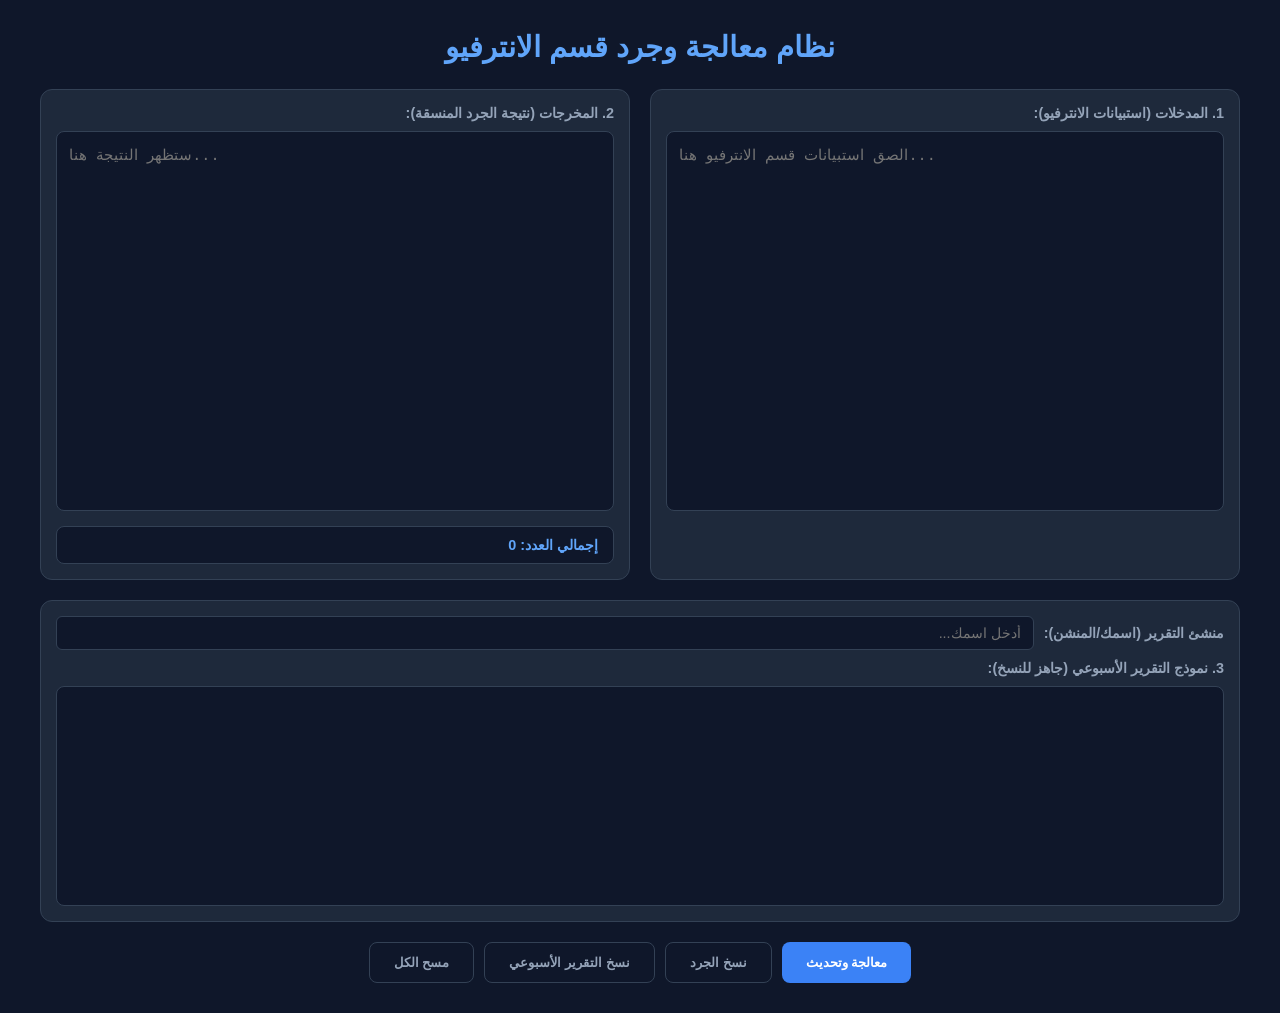
==== قسم انترفيو/index.html @ 0abdf583 "Remove nested git repos for Pages deployment" ====
<!DOCTYPE html>
<html lang="ar" dir="rtl">
<head>
  <meta charset="UTF-8">
  <meta name="viewport" content="width=device-width, initial-scale=1.0">
  <title>نظام جرد تقارير قسم الانترفيو</title>
  <style>
    :root {
      --bg-dark: #0f172a;
      --card-bg: #1e293b;
      --accent: #3b82f6;
      --accent-hover: #2563eb;
      --text-main: #f8fafc;
      --text-sub: #94a3b8;
      --border: #334155;
    }

    * { box-sizing: border-box; margin: 0; padding: 0; }
    body {
      font-family: 'Segoe UI', Tahoma, Geneva, Verdana, sans-serif;
      background-color: var(--bg-dark);
      color: var(--text-main);
      padding: 30px 20px;
      min-height: 100vh;
    }

    .wrapper { max-width: 1200px; margin: 0 auto; }
    header { text-align: center; margin-bottom: 25px; }
    header h1 { font-size: 1.8rem; color: #60a5fa; margin-bottom: 8px; }

    .grid {
      display: grid;
      grid-template-columns: 1fr 1fr;
      gap: 20px;
    }
    @media (max-width: 768px) { .grid { grid-template-columns: 1fr; } }

    .box {
      background: var(--card-bg);
      border: 1px solid var(--border);
      border-radius: 12px;
      padding: 15px;
      display: flex;
      flex-direction: column;
    }
    .box label {
      font-size: 0.9rem;
      font-weight: bold;
      margin-bottom: 10px;
      color: var(--text-sub);
    }
    textarea {
      width: 100%;
      height: 380px;
      background: #0f172a;
      border: 1px solid var(--border);
      border-radius: 8px;
      padding: 12px;
      color: var(--text-main);
      font-family: 'Courier New', Courier, monospace;
      font-size: 0.95rem;
      line-height: 1.6;
      resize: none;
      outline: none;
      direction: ltr;
      text-align: left;
    }
    textarea:focus { border-color: var(--accent); }

    .full-width-box { margin-top: 20px; }
    .full-width-box textarea { height: 220px; }

    .input-author {
      margin-bottom: 10px;
      display: flex;
      align-items: center;
      gap: 10px;
    }
    .input-author input {
      background: #0f172a;
      border: 1px solid var(--border);
      border-radius: 6px;
      padding: 8px 12px;
      color: var(--text-main);
      outline: none;
      font-size: 0.9rem;
      flex: 1;
    }
    .input-author input:focus { border-color: var(--accent); }

    .stats-bar {
      margin-top: 15px;
      background: #0f172a;
      border: 1px solid var(--border);
      border-radius: 8px;
      padding: 10px 15px;
      font-size: 0.9rem;
      display: flex;
      flex-direction: column;
      gap: 5px;
    }
    .stats-count { color: #60a5fa; font-weight: bold; }
    .stats-duplicates { color: #f87171; font-weight: bold; }

    .actions {
      display: flex;
      gap: 10px;
      margin-top: 20px;
      justify-content: center;
      flex-wrap: wrap;
    }
    button.action-btn {
      background: var(--accent);
      color: white;
      border: none;
      padding: 12px 24px;
      border-radius: 8px;
      font-weight: bold;
      cursor: pointer;
    }
    button.secondary {
      background: transparent;
      border: 1px solid var(--border);
      color: var(--text-sub);
    }

    .toast {
      position: fixed;
      bottom: 20px;
      left: 50%;
      transform: translateX(-50%) translateY(100px);
      background: #10b981;
      color: white;
      padding: 10px 20px;
      border-radius: 6px;
      font-size: 0.9rem;
      opacity: 0;
      transition: all 0.3s ease;
    }
    .toast.show { transform: translateX(-50%) translateY(0); opacity: 1; }
  </style>
</head>
<body>

  <div class="wrapper">
    <header>
      <h1>نظام معالجة وجرد قسم الانترفيو</h1>
    </header>

    <div class="grid">
      <div class="box">
        <label>1. المدخلات (استبيانات الانترفيو):</label>
        <textarea id="inputData" placeholder="الصق استبيانات قسم الانترفيو هنا..."></textarea>
      </div>
      <div class="box">
        <label>2. المخرجات (نتيجة الجرد المنسقة):</label>
        <textarea id="outputData" placeholder="ستظهر النتيجة هنا..." readonly></textarea>
        <div class="stats-bar">
          <div id="totalCount" class="stats-count">إجمالي العدد: 0</div>
          <div id="duplicateAlert" class="stats-duplicates" style="display: none;"></div>
        </div>
      </div>
    </div>

    <div class="box full-width-box">
      <div class="input-author">
        <label style="margin: 0; min-width: 140px;">منشئ التقرير (اسمك/المنشن):</label>
        <input type="text" id="authorName" placeholder="أدخل اسمك..." oninput="processData()">
      </div>
      <label>3. نموذج التقرير الأسبوعي (جاهز للنسخ):</label>
      <textarea id="reportData" readonly></textarea>
    </div>

    <div class="actions">
      <button class="action-btn" onclick="processData()">معالجة وتحديث</button>
      <button class="action-btn secondary" onclick="copyResult('outputData')">نسخ الجرد</button>
      <button class="action-btn secondary" onclick="copyResult('reportData')">نسخ التقرير الأسبوعي</button>
      <button class="action-btn secondary" onclick="clearAll()">مسح الكل</button>
    </div>
  </div>

  <div id="toast" class="toast">تم النسخ بنجاح!</div>

  <script>
    // رول خارج الخدمة لقسم الانترفيو
    const OUT_OF_SERVICE_ROLE_ID = "1135000855872020513";
    const OUT_OF_SERVICE_ROLE_MENTION = `<@&${OUT_OF_SERVICE_ROLE_ID}>`;

    function removeFancyFont(text) {
      if (!text) return '';
      let str = text.normalize('NFKD');
      let clean = '';
      for (let i = 0; i < str.length; i++) {
        let code = str.charCodeAt(i);
        if (code >= 0xD835) {
          let codePoint = str.codePointAt(i);
          if (codePoint >= 0x1D400 && codePoint <= 0x1D419) clean += String.fromCharCode(65 + (codePoint - 0x1D400));
          else if (codePoint >= 0x1D41A && codePoint <= 0x1D433) clean += String.fromCharCode(97 + (codePoint - 0x1D41A));
          else if (codePoint >= 0x1D434 && codePoint <= 0x1D44D) clean += String.fromCharCode(65 + (codePoint - 0x1D434));
          else if (codePoint >= 0x1D44E && codePoint <= 0x1D467) clean += String.fromCharCode(97 + (codePoint - 0x1D44E));
          else if (codePoint >= 0x1D468 && codePoint <= 0x1D481) clean += String.fromCharCode(65 + (codePoint - 0x1D468));
          else if (codePoint >= 0x1D482 && codePoint <= 0x1D49B) clean += String.fromCharCode(97 + (codePoint - 0x1D482));
          else if (codePoint >= 0x1D5D4 && codePoint <= 0x1D5ED) clean += String.fromCharCode(65 + (codePoint - 0x1D5D4));
          else if (codePoint >= 0x1D5EE && codePoint <= 0x1D607) clean += String.fromCharCode(97 + (codePoint - 0x1D5EE));
          else if (codePoint >= 0x1D608 && codePoint <= 0x1D621) clean += String.fromCharCode(65 + (codePoint - 0x1D608));
          else if (codePoint >= 0x1D622 && codePoint <= 0x1D63B) clean += String.fromCharCode(97 + (codePoint - 0x1D622));
          else if (codePoint >= 0x1D63C && codePoint <= 0x1D655) clean += String.fromCharCode(65 + (codePoint - 0x1D63C));
          else if (codePoint >= 0x1D656 && codePoint <= 0x1D66F) clean += String.fromCharCode(97 + (codePoint - 0x1D656));
          i++;
        } else {
          clean += str[i];
        }
      }
      return clean.replace(/[\u0300-\u036f]/g, '').trim();
    }

    function cleanAndStandardizeRank(rawRank) {
      if (!rawRank) return '';
      let clean = removeFancyFont(rawRank);
      const lowerClean = clean.toLowerCase();
      const standardRanks = [
        "Supervisor", "Mod", "Super Admin", "Head Admin", "Admin",
        "Controller", "Hand of the king", "Pre Master", "Master", "Advisor",
        "Operator", "Marshal", "Manager", "Director", "Executive",
        "President", "Commander", "Mythical", "Colonel", "Boss",
        "Big Boss", "CEO", "Co Founder", "Founder", "Consultant"
      ];
      for (let rank of standardRanks) {
        if (lowerClean.includes(rank.toLowerCase())) return rank;
      }
      return clean;
    }

    function formatUserMention(rawInput) {
      if (!rawInput) return '';
      const trimmed = rawInput.trim();
      const mentionMatch = trimmed.match(/^<@!?([0-9]{17,20})>$/);
      if (mentionMatch) return `<@${mentionMatch[1]}>`;
      const digitMatch = trimmed.match(/\d{17,20}/);
      if (digitMatch) return `<@${digitMatch[0]}>`;
      let clean = trimmed.replace(/[\u200B-\u200D\uFEFF\u200F]/g, '').replace(/@+/g, '').trim();
      return clean ? `<@${clean}>` : '';
    }

    function processData() {
      const input = document.getElementById('inputData').value;
      const totalCountElem = document.getElementById('totalCount');
      const duplicateAlertElem = document.getElementById('duplicateAlert');
      const authorName = document.getElementById('authorName').value.trim();

      if (!input.trim()) {
        document.getElementById('outputData').value = '';
        document.getElementById('reportData').value = '';
        totalCountElem.textContent = 'إجمالي العدد: 0';
        duplicateAlertElem.style.display = 'none';
        return;
      }

      const lineSeparator = '`-----------------------------------------------------`';
      let result = `${lineSeparator}\n`;
      let processedCount = 0;
      let idTracker = {};

      let countNew = 0;
      let countOut = 0;
      let countBad = 0;
      let countActive = 0;

      // التقسيم يكون على سطور الفاصل فقط حتى تبقى حقول الأيدي والمنشن داخل نفس السجل
      const entries = input.split(/\r?\n\s*=+\s*\r?\n/g);

      entries.forEach((entry) => {
        if (!entry.replace(/=/g, '').trim()) return;

        let data = { userMention: '', userId: '', rank: '', finalEval: '', rawEval: '' };
        const lines = entry.split(/\r?\n/);

        lines.forEach(line => {
          if (!line.includes(':')) return;
          const parts = line.split(':');
          const key = parts[0].trim();
          const val = parts.slice(1).join(':').trim();

          if (key.includes('منشن الشخص')) data.userMention = val;
          else if (key.includes('الايدي')) data.userId = val;
          else if (key.includes('الرتبة الادارية') || key.includes('الرتبة')) data.rank = val;
          else if (key.includes('التقيم النهائي') || key.includes('التقييم النهائي')) data.finalEval = val;
          else if (key === 'التقييم' || key === 'التقيم') data.rawEval = val;
        });

        const sourceMention = data.userId || data.userMention;

        if (sourceMention) {
          processedCount++;
          
          let rawKey = sourceMention.replace(/[^0-9]/g, '');
          if (rawKey && rawKey.length >= 17) idTracker[rawKey] = (idTracker[rawKey] || 0) + 1;

          const cleanRank = cleanAndStandardizeRank(data.rank);
          const finalEvalText = data.finalEval || '';
          const rawEvalText = data.rawEval || '';
          const importantEvalText = `${finalEvalText} ${rawEvalText}`;
          const roleMentionInFinalEval = finalEvalText.match(/<@&\d{17,20}>/);
          const hasOutKeyword = /خارج الخدمة|خارج خدمة/.test(importantEvalText);
          const hasRoleMention = /<@&\d{17,20}>/.test(importantEvalText);
          const hasConfiguredOutRole = importantEvalText.includes(OUT_OF_SERVICE_ROLE_ID) || importantEvalText.includes(OUT_OF_SERVICE_ROLE_MENTION);
          const isOutOfService = hasOutKeyword || hasRoleMention || hasConfiguredOutRole;

          let finalRating = data.finalEval || data.rawEval || 'سيء';

          if (isOutOfService || finalRating.includes('إجازة')) {
            countOut++;
            finalRating = roleMentionInFinalEval ? roleMentionInFinalEval[0] : OUT_OF_SERVICE_ROLE_MENTION;
          } else if (finalRating.includes('جديد')) {
            countNew++;
          } else if (finalRating.includes('سيء') || finalRating.includes('سئ')) {
            countBad++;
          } else if (['جيد جدا', 'ممتاز', 'ممتاز جدا'].some(r => finalRating.includes(r))) {
            countActive++;
          }

          let formattedMention = formatUserMention(sourceMention);
          result += `${formattedMention}\nالتقييم : ${finalRating}\nالرتبة الادارية : ${cleanRank}\n${lineSeparator}\n`;
        }
      });

      document.getElementById('outputData').value = result;
      totalCountElem.textContent = `إجمالي العدد: ${processedCount}`;

      const weeklyReport = `** كم العدد حالي بالقسم: ${processedCount}\n\n` +
        `كم عدد ماخذين اجازة : ${countOut} ( ${countNew}جديد)\n\n` +
        `عدد غير متفاعلين : ${countBad}\n\n` +
        `عدد المتفاعلين بالقسم : ${countActive}\n` +
        `هل يوجد ملاحظة بالقسم او حاب تطور شي من جميع نواحي : لايوجد يعطيكم العافية   \n\n` +
        `تم انشاء التقرير من قبل : ( ${authorName} ) **`;

      document.getElementById('reportData').value = weeklyReport;

      let duplicates = Object.keys(idTracker).filter(key => idTracker[key] > 1);
      if (duplicates.length > 0) {
        duplicateAlertElem.style.display = 'block';
        duplicateAlertElem.innerHTML = `⚠️ تنبيه: يوجد IDs مكررة: <br>${duplicates.map(d => `- ${d} (تكرر ${idTracker[d]} مرات)`).join('<br>')}`;
      } else {
        duplicateAlertElem.style.display = 'none';
      }
    }

    function copyResult(elementId) {
      const output = document.getElementById(elementId);
      if (!output.value) return;
      output.select();
      navigator.clipboard.writeText(output.value);
      showToast();
    }

    function clearAll() {
      document.getElementById('inputData').value = '';
      document.getElementById('outputData').value = '';
      document.getElementById('reportData').value = '';
      document.getElementById('authorName').value = '';
      document.getElementById('totalCount').textContent = 'إجمالي العدد: 0';
      document.getElementById('duplicateAlert').style.display = 'none';
    }

    function showToast() {
      const toast = document.getElementById('toast');
      toast.classList.add('show');
      setTimeout(() => toast.classList.remove('show'), 2000);
    }

    document.getElementById('inputData').addEventListener('input', processData);
  </script>
</body>
</html>
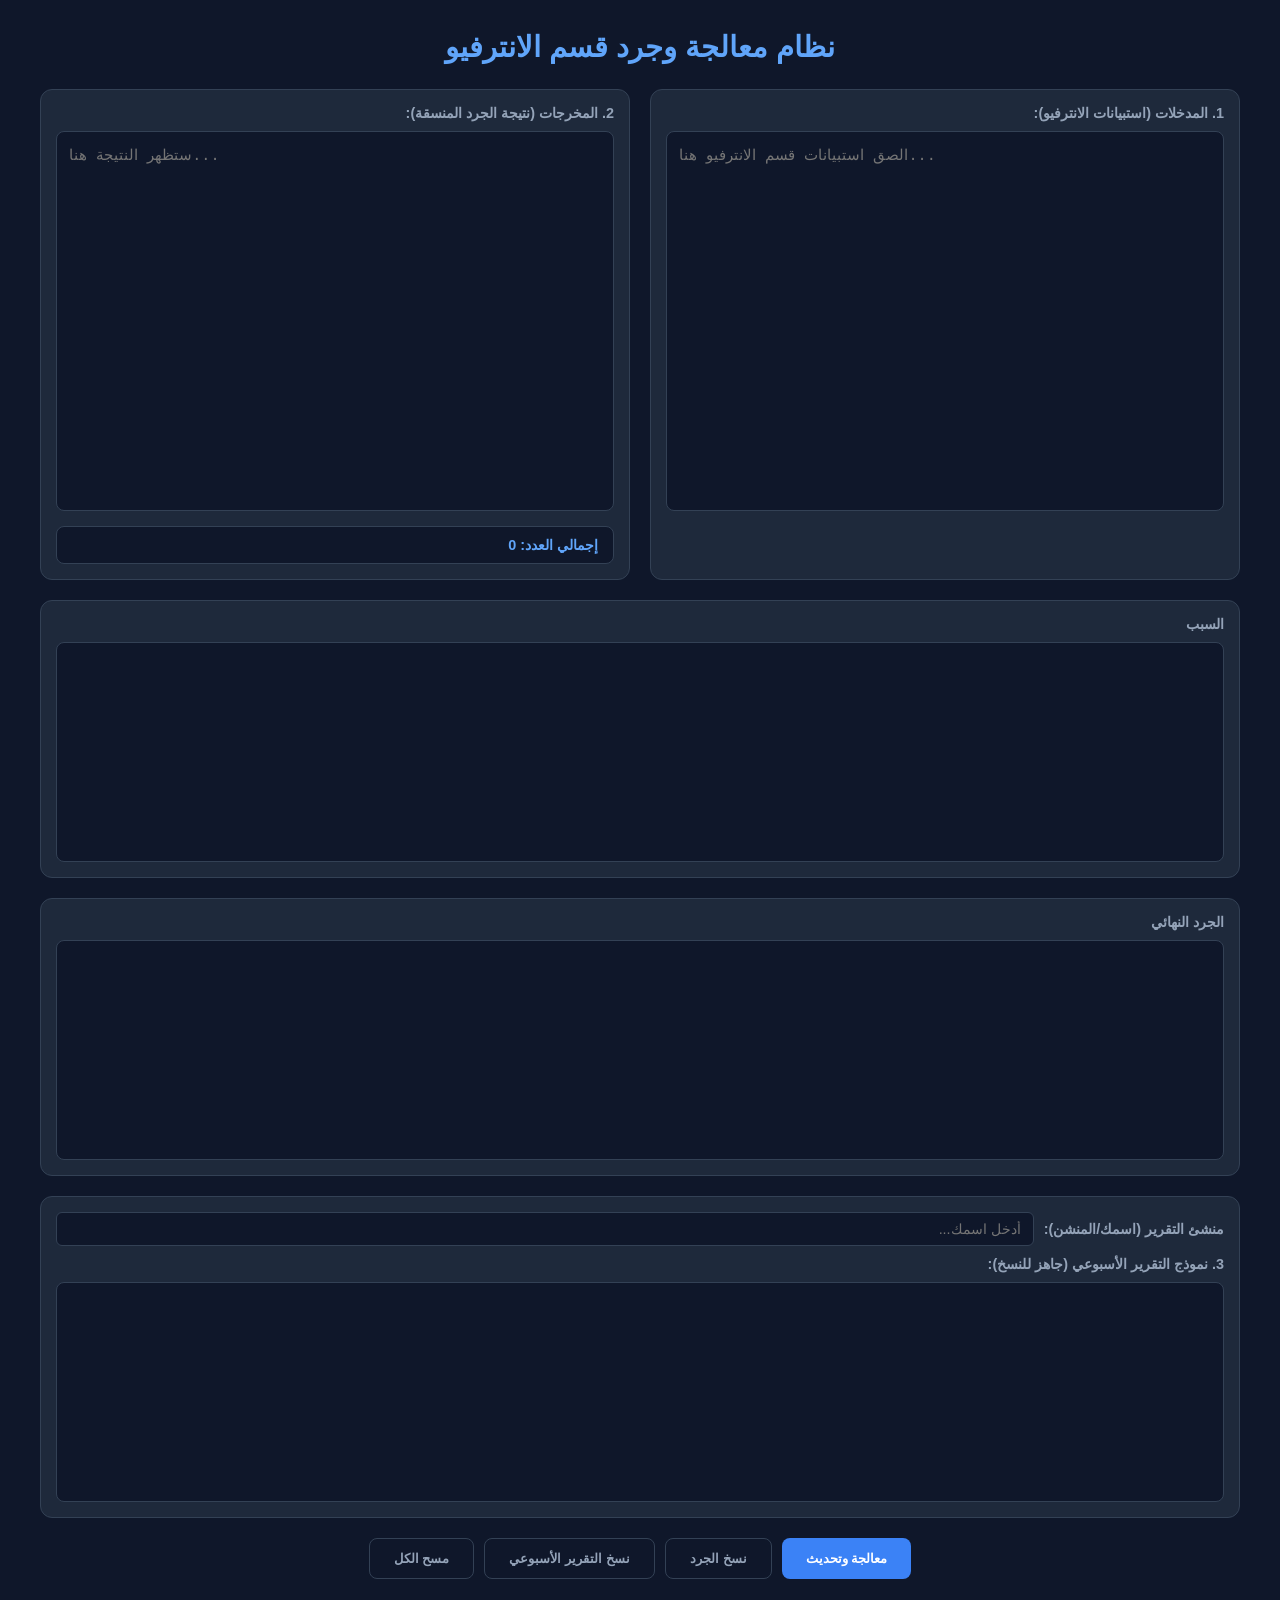
==== commit b1686dce: "Fix Interview evaluation parsing" ====
--- a/قسم انترفيو/index.html
+++ b/قسم انترفيو/index.html
@@ -160,6 +160,16 @@
           <div id="duplicateAlert" class="stats-duplicates" style="display: none;"></div>
         </div>
       </div>
+    </div>
+
+    <div class="box full-width-box">
+      <label>السبب</label>
+      <textarea id="reasonsData" readonly></textarea>
+    </div>
+
+    <div class="box full-width-box">
+      <label>الجرد النهائي</label>
+      <textarea id="finalInventoryData" readonly></textarea>
     </div>
 
     <div class="box full-width-box">
@@ -244,12 +254,16 @@
 
     function processData() {
       const input = document.getElementById('inputData').value;
+      const reasonsElem = document.getElementById('reasonsData');
+      const finalInventoryElem = document.getElementById('finalInventoryData');
       const totalCountElem = document.getElementById('totalCount');
       const duplicateAlertElem = document.getElementById('duplicateAlert');
       const authorName = document.getElementById('authorName').value.trim();
 
       if (!input.trim()) {
         document.getElementById('outputData').value = '';
+        reasonsElem.value = '';
+        finalInventoryElem.value = '';
         document.getElementById('reportData').value = '';
         totalCountElem.textContent = 'إجمالي العدد: 0';
         duplicateAlertElem.style.display = 'none';
@@ -258,6 +272,8 @@
 
       const lineSeparator = '`-----------------------------------------------------`';
       let result = `${lineSeparator}\n`;
+      let finalInventory = `${lineSeparator}\n`;
+      let reasons = '';
       let processedCount = 0;
       let idTracker = {};
 
@@ -267,7 +283,7 @@
       let countActive = 0;
 
       // التقسيم يكون على سطور الفاصل فقط حتى تبقى حقول الأيدي والمنشن داخل نفس السجل
-      const entries = input.split(/\r?\n\s*=+\s*\r?\n/g);
+      const entries = input.split(/\r?\n\s*\*{0,2}=+\*{0,2}\s*\r?\n|(?=منشن\s*الشخص\s*:)/g);
 
       entries.forEach((entry) => {
         if (!entry.replace(/=/g, '').trim()) return;
@@ -321,10 +337,14 @@
 
           let formattedMention = formatUserMention(sourceMention);
           result += `${formattedMention}\nالتقييم : ${finalRating}\nالرتبة الادارية : ${cleanRank}\n${lineSeparator}\n`;
+          finalInventory += `${formattedMention}\nالتقييم : ${finalRating}\nالرتبة الادارية : ${cleanRank}\n${lineSeparator}\n`;
+          reasons += `${formattedMention}\nالتقييم النهائي: ${finalRating}\nالرتبة الادارية: ${cleanRank}\n\n--------------------\n\n`;
         }
       });
 
       document.getElementById('outputData').value = result;
+      reasonsElem.value = reasons;
+      finalInventoryElem.value = finalInventory;
       totalCountElem.textContent = `إجمالي العدد: ${processedCount}`;
 
       const weeklyReport = `** كم العدد حالي بالقسم: ${processedCount}\n\n` +
@@ -356,6 +376,8 @@
     function clearAll() {
       document.getElementById('inputData').value = '';
       document.getElementById('outputData').value = '';
+      document.getElementById('reasonsData').value = '';
+      document.getElementById('finalInventoryData').value = '';
       document.getElementById('reportData').value = '';
       document.getElementById('authorName').value = '';
       document.getElementById('totalCount').textContent = 'إجمالي العدد: 0';
